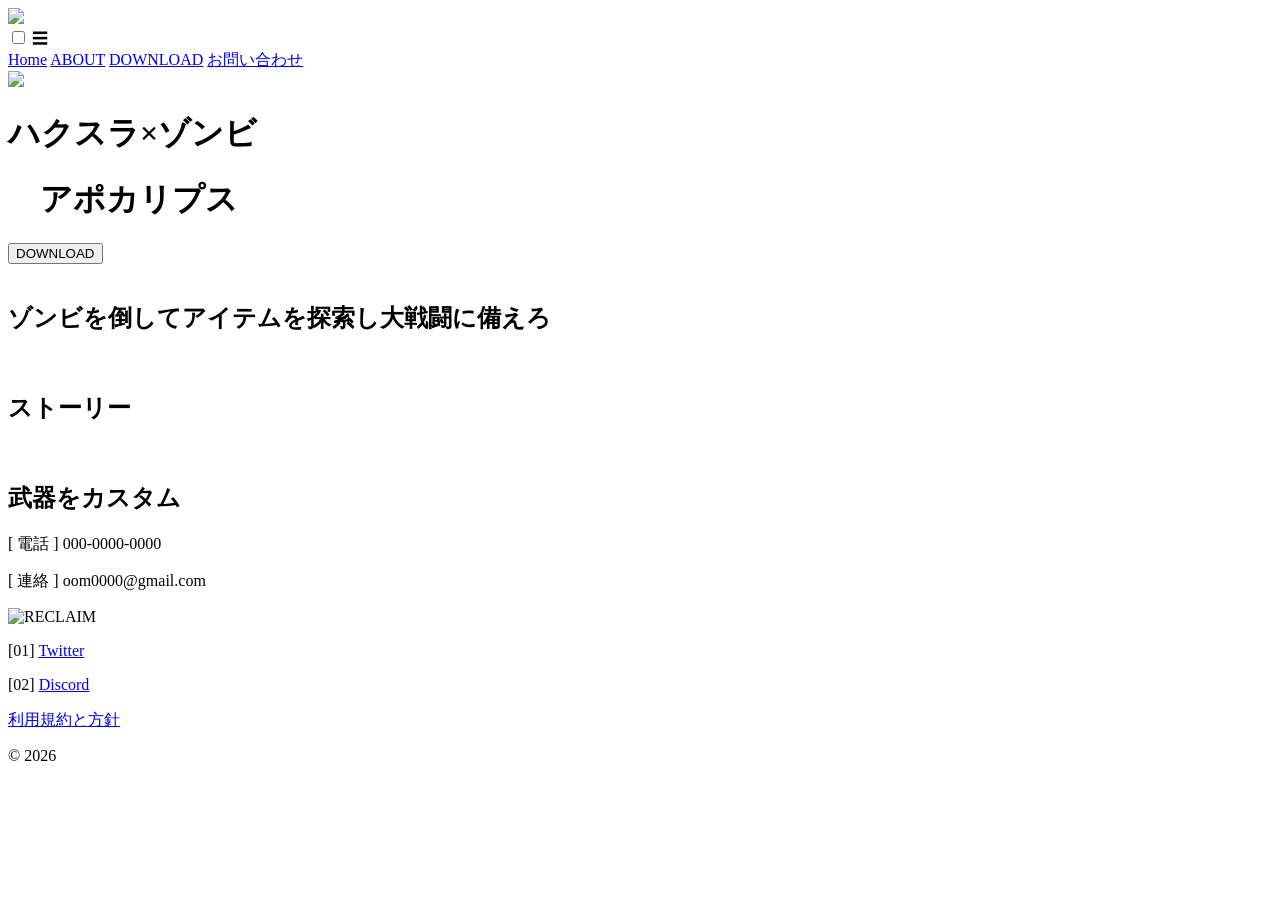
==== index.html @ a23c8a0b "HTML タグ ついかだよー」" ====
<!DOCTYPE html>
<html lang="ja">
    
<head>
   <meta name="google-site-verification" content="_ErSqNI5GikdQ6i-EJFZdRYaglkazaeJP48rKmQLMO8" />
    <meta charset="UTF-8">
    <meta name="viewport" content="width=device-width, initial-scale=1.0">
    <title>Zombie Apocalypse</title>
    <script src = jc/sample.js></script>
    <link rel="stylesheet" href="index.css">
</head>

<body>
    <!-- ヘッターここから -->
    <nav>
        <div class="box">   
        <img src="APOCALIZE.png"width="200">
        </div>

        <input type="checkbox" id="menu-btn">

     <label for="menu-btn" class="hamburger">
        ☰
     </label>

        <div class="menutext">
        <a href="index.html" class="activeHOME">Home</a>
        <a href="About.html" class ="activeABOUT">ABOUT</a>
        <a href="Download.html" class ="activeDOWNLOAD">DOWNLOAD</a>
        <a href="Contact.html"class ="activeCONTACT">お問い合わせ</a>
        </div>
    </nav>
    <!-- ヘッターここまで -->

    <img src="RECLAIM.png"width="800">
    <h1>ハクスラ×ゾンビ</h1>
    <h1>　アポカリプス</h1>

    <button class="download-btn">DOWNLOAD</button>

    <section class="features">

     <div class="feature">
        <img src="10.周回画面.png" alt="">
        <h2>ゾンビを倒してアイテムを探索し大戦闘に備えろ</h2>
     </div>

     <div class="feature">
        <img src="18.ストーリー画面.png" alt="">
        <h2>ストーリー</h2>
     </div>

     <div class="feature">
        <img src="05.装備変更画面（銃）.png" alt="">
        <h2>武器をカスタム</h2>
     </div>
   </section>

    <!-- フッターここから -->
    <footer>
     <div class="footer-left">
        <p><span>[ 電話 ]</span> 000-0000-0000</p>
        <p><span>[ 連絡 ]</span> oom0000@gmail.com</p>
     </div>

     <div class="footer-logo">
        <img src="APOCALIZE.png" alt="RECLAIM">
     </div>

     <div class="footer-right">
        <p><span>[01]</span> <a href="https://x.com/Seisakuchu4">Twitter</a></p>
        <p><span>[02]</span> <a href="https://discord.gg/vVDxqARsHw">Discord</a></p>
     </div>
    </footer>
    <div class="footer-bottom">
       <div>
          <a href="privacy_policy.html">利用規約と方針</a>
        </div>

        <div><p>© 2026</p></div>
     </div>
     <!-- フッターここまで -->
</body>
</html>
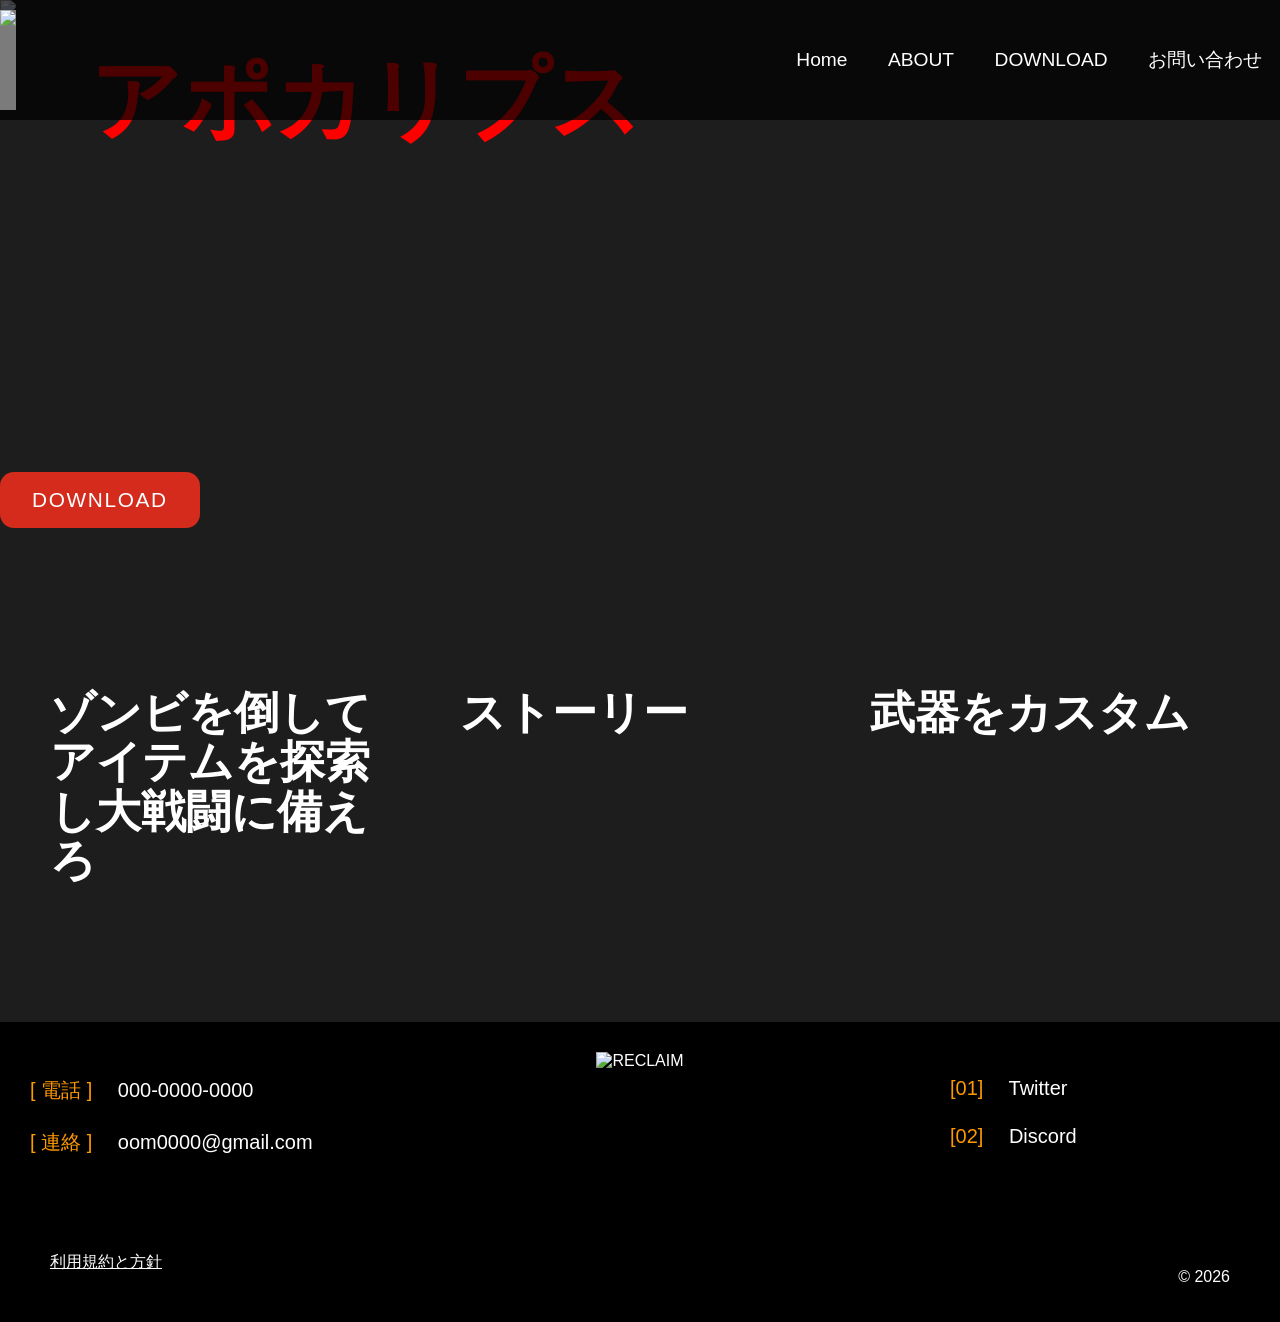
==== commit 31c7f626: "スマホ版削除" ====
--- a/index.html
+++ b/index.html
@@ -17,12 +17,6 @@
         <img src="APOCALIZE.png"width="200">
         </div>
 
-        <input type="checkbox" id="menu-btn">
-
-     <label for="menu-btn" class="hamburger">
-        ☰
-     </label>
-
         <div class="menutext">
         <a href="index.html" class="activeHOME">Home</a>
         <a href="About.html" class ="activeABOUT">ABOUT</a>
@@ -41,17 +35,17 @@
     <section class="features">
 
      <div class="feature">
-        <img src="10.周回画面.png" alt="">
+        <img src="laps.png" alt="">
         <h2>ゾンビを倒してアイテムを探索し大戦闘に備えろ</h2>
      </div>
 
      <div class="feature">
-        <img src="18.ストーリー画面.png" alt="">
+        <img src="story.png" alt="">
         <h2>ストーリー</h2>
      </div>
 
      <div class="feature">
-        <img src="05.装備変更画面（銃）.png" alt="">
+        <img src="custom.png" alt="">
         <h2>武器をカスタム</h2>
      </div>
    </section>
--- a/index.css
+++ b/index.css
@@ -0,0 +1,198 @@
+/* ヘッター */
+nav {
+    position: fixed;
+    top: 0;
+    left: 0;
+    width: 100%;
+    background: rgba(0, 0, 0, 0.7);
+    z-index: 1000;
+    display: flex;
+    align-items: center;
+    padding: 10px 0;
+}
+
+.menutext{
+    margin-left: auto;
+}
+
+.menutext a {
+    text-decoration: none;
+    color: white;
+    font-size: 1.2rem;
+    margin: 0 18px;
+}
+
+.menu {
+    flex: 1;
+    text-align: center;
+}
+
+.menu a {
+    margin: 0 20px;
+}
+
+a{
+    text-decoration: none;
+}
+
+
+.activeHOME {
+    text-decoration: underline;
+}
+
+a:visited {
+ color: #ffffff;
+}
+
+.logo {
+    width: 200px;
+}
+
+.box {
+    background-color: rgb(123, 123, 123);
+    width: 200;
+    height: 100px;
+}
+/* ヘッターここまで */
+
+
+img {
+    max-width: 100%;
+    height: auto;
+}
+
+.download-btn {
+    display: inline-block;
+    font-size: 1.3rem;
+    padding: 16px 32px;
+    color: white;
+    background: #d42b1c;
+    border: none;
+    border-radius: 14px;
+    cursor: pointer;
+    margin: 30px auto;
+    letter-spacing: 0.08em;
+}
+
+body{
+    background:#000000;
+    margin:0;
+    color:white;
+    font-family:sans-serif;
+}
+
+.features{
+    display:flex;
+    justify-content:space-around;
+    align-items:flex-start;
+    padding:100px 50px;
+    gap:50px;
+}
+
+.feature{
+    width:400px;
+}
+
+.feature img{
+    width:100%;
+    display:block;
+}
+
+.feature h2{
+    font-size: clamp(2.5rem, 3.5vw, 5rem);
+    margin-top:30px;
+    font-weight:bold;
+    line-height:1.1;
+}
+
+/* ヘッターここまで */
+
+body {
+    padding-top: 100px;
+    background-color: rgb(29, 29, 29);
+    background-image: url("mmm.png");
+    background-repeat: no-repeat;
+    background-position: center 120px;
+    background-position-y: 120px;
+    margin: 0;
+    padding: 0;
+}
+
+h1 {
+    color: rgb(255, 0, 0);
+    text-align: left;
+    font-size: clamp(3rem, 7vw, 7rem);
+    position: relative;
+    top: -220px;
+}
+
+.white-text {
+    color: white;
+}
+
+
+
+/* フッターここから */
+footer {
+    height: 150px;
+    overflow: hidden;
+    background: #000000;
+    padding: 30px;
+    display: flex;
+    justify-content: space-between;
+    align-items: flex-start;
+}
+
+.footer-left,
+.footer-right {
+    width: 300px;
+}
+
+.footer-left p,
+.footer-right p {
+    margin: 25px 0;
+    font-size: 20px;
+}
+
+.footer-left span,
+.footer-right span {
+    color: #ff9900;
+    margin-right: 20px;
+}
+
+.footer-logo {
+    text-align: center;
+}
+
+.footer-logo img {
+    z-index: 10;
+    width: 500px;
+    max-width: 100%;
+}
+
+
+.footer-right a,
+.footer-bottom a {
+    color: white;
+}
+
+.footer-bottom {
+    background: #000000;
+    padding: 20px 50px;
+    display: flex;
+    justify-content: space-between;
+}
+
+.footer-bottom div:first-child {
+    display: flex;
+    gap: 50px;
+}
+
+.footer-bottom a {
+    text-decoration: underline;
+}
+
+p{
+    color: #ffffff;
+}
+/* フッターここまで */
